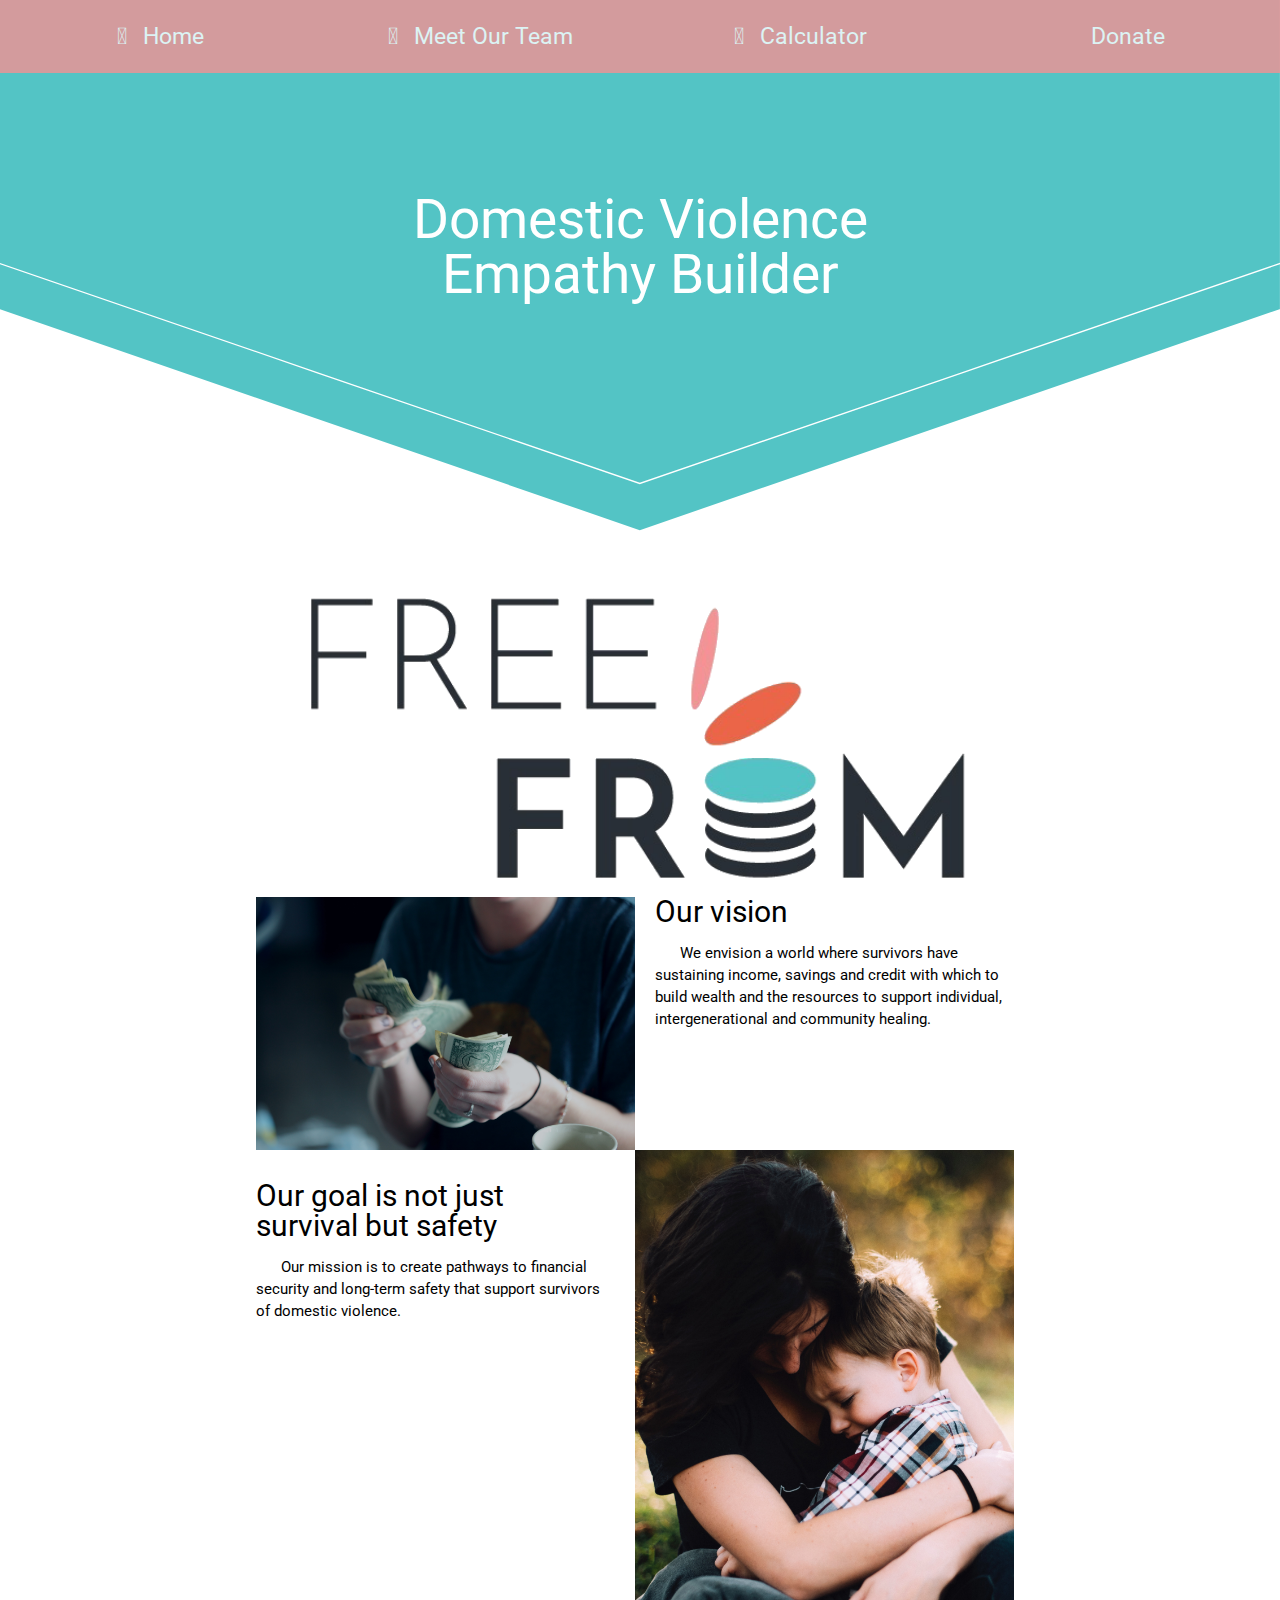
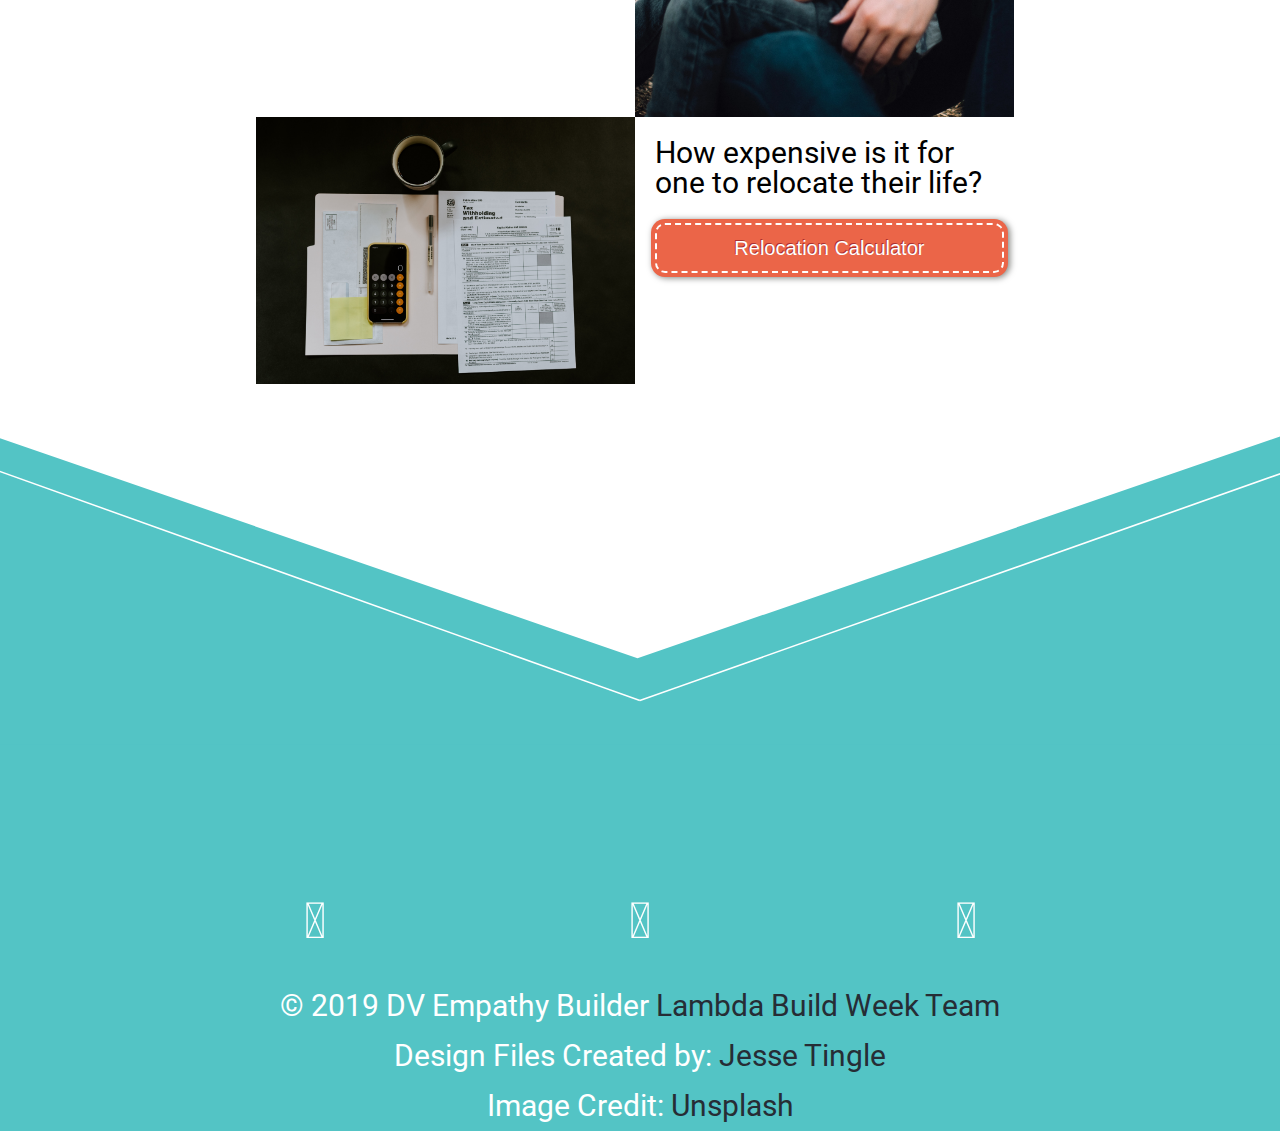
==== index.html @ c557cafd "add hide team icon in nav javaScript" ====
<!doctype html>

<html lang="en">

<head>
    <meta charset="utf-8">
    <meta name="viewport" content="width=device-width, initial-scale=1.0">
    <title>DV Empathy Builder - Home</title>

    <!-- font-awesome -->
    <link href="https://stackpath.bootstrapcdn.com/font-awesome/4.7.0/css/font-awesome.min.css" rel="stylesheet"
      integrity="sha384-wvfXpqpZZVQGK6TAh5PVlGOfQNHSoD2xbE+QkPxCAFlNEevoEH3Sl0sibVcOQVnN" crossorigin="anonymous">
      <link rel="stylesheet" href="https://cdnjs.cloudflare.com/ajax/libs/font-awesome/5.9.0/css/all.min.css"
        integrity="sha256-UzFD2WYH2U1dQpKDjjZK72VtPeWP50NoJjd26rnAdUI=" crossorigin="anonymous" />
    <!-- google font -->
    <link href="https://fonts.googleapis.com/css?family=Roboto&display=swap" rel="stylesheet">
    
    <link rel="stylesheet" href="css/index.css">


   
</head>

<body>

  <main>
    <header class="home">
      <nav class="main-nav">
        <div class="text">
          <a href="index.html"><i class="fas fa-home"></i>Home</a>
          <a class="team" href="about.html"><i class="fas fa-users"></i>Meet Our Team</a>
          <a href="#"><i class="fas fa-calculator"></i>Calculator</a>
          <a href="#"><i class="fas fa-donate"></i>Donate</a>
        </div>
      </nav> <!-- End of main nav -->
      
      <!-- Mobile navbar -->
      <div class="nav-container">
          <div class="nav-content">
            <nav role="navigation">
              <div id="menuToggle">
                <input type="checkbox" />
                <span></span>
                <span></span>
                <span></span>
                <ul id="menu">
                  <li>
                    <a class="active" href="index.html">
                      <i class="fas fa-home"></i> Home
                    </a>
                  </li>
                  <li class="team">
                    <a class="active" href="about.html">
                      <i class="fas fa-users"></i> About Us
                    </a>
                  </li>
                  <li>
                    <a class="active" href="https://adoring-bell-ab319d.netlify.com/calculator/demographics">
                      <i class="fas fa-calculator"></i> Calculator
                    </a>
                  </li>
                  <li>
                    <a href="https://freefrom.networkforgood.com/projects/64964-freefrom">
                      <i class="fas fa-donate"></i>Donate
                    </a>
                  </li>
                </ul>
              </div>
            </nav>
          </div>
      
      </div> <!-- End of mobile navbar -->
      
      <h1>Domestic Violence <br>Empathy Builder</h1>
      <img src="./img/background-triangle-top.svg" alt="background-image">
    </header>
    <section class="content">
      <section class="logo">
        <img class="logo-img" src="./img/freefrom-logo.png" alt="freefrom.com logo">
      </section>
      
      <section class="description1">
        <img src="./img/budget.jpg" alt="mom holding money">
        <div class="text">
          <h2>Our vision</h2>
          <p>We envision a world where survivors have sustaining income, savings and credit with which to build wealth and the
          resources to support individual, intergenerational and community healing.</p>
        </div>
      </section>
      
      <section class="description2">
        <div class="text">
          <h2>Our goal is not just survival but safety</h2>
          <p>Our mission is to create pathways to financial security and long-term safety that support survivors of domestic
          violence.</p>
        </div>
        <img src="./img/single-mom.jpg" alt="single mom">
      </section>
      
      <section class="description3">
        <img src="./img/calculator.jpg" alt="calculator">
        <div class="text">
          <h2>How expensive is it for one to relocate their life?</h2>
          <!-- <p>We live in a society that encourages survivors to leave, although if they do, they’re on their own to figure the rest
          out.</p> -->
          <button>Relocation Calculator</button>
        </div>
      </section>
    </section>
    
    <!-- <section class="bottom">
          <img src="./img/background-bottom-small.svg" alt="background-image">
    </section> -->
    
    <section class="footer">

      <div class="copywrite">

        <div class="social-icons">
          <a class="twitter" href="https://twitter.com/freefromorg" target="_blank"><i class="fab fa-twitter"></i></a>
          <a class="facebook" href="https://www.facebook.com/freefrom.org/" target="_blank"><i class="fab fa-facebook"></i></a>
          <a class="github" href="https://github.com/build-week-dv-empathy-builder" target="_blank"><i
              class="fab fa-github"></i></a>
        </div>
        <p>&copy; 2019 DV Empathy Builder <a href="https://github.com/orgs/build-week-dv-empathy-builder/people" target="_blank">Lambda Build Week Team</a></p>
        <p>Design Files Created by: <a href="https://www.jessetingle.com" target="_blank">Jesse Tingle</a></p>
        <p>Image Credit: <a href="#" target="_blank"> Unsplash</a></p>
      </div>
    </section>

   
  </main>
<script src="./index.js"></script>
</body>

</html>
---- css/index.css ----
@keyframes BUTTON-ANIMATION {
  0% {
    background: rgba(244, 146, 147, 0.5);
  }
  50% {
    background: rgba(235, 101, 72, 0.6);
  }
  100% {
    background: rgba(83, 195, 197, 0.7);
    color: #fff;
    display: block;
  }
}
@keyframes NAME-ANIMATION {
  0% {
    margin-top: 0;
  }
  100% {
    margin-top: 25%;
  }
}
/* http://meyerweb.com/eric/tools/css/reset/ 
   v2.0 | 20110126
   License: none (public domain)
*/
html,
body,
div,
span,
applet,
object,
iframe,
h1,
h2,
h3,
h4,
h5,
h6,
p,
blockquote,
pre,
a,
abbr,
acronym,
address,
big,
cite,
code,
del,
dfn,
em,
img,
ins,
kbd,
q,
s,
samp,
small,
strike,
strong,
sub,
sup,
tt,
var,
b,
u,
i,
center,
dl,
dt,
dd,
ol,
ul,
li,
fieldset,
form,
label,
legend,
table,
caption,
tbody,
tfoot,
thead,
tr,
th,
td,
article,
aside,
canvas,
details,
embed,
figure,
figcaption,
footer,
header,
hgroup,
menu,
nav,
output,
ruby,
section,
summary,
time,
mark,
audio,
video {
  margin: 0;
  padding: 0;
  border: 0;
  font-size: 100%;
  font: inherit;
  vertical-align: baseline;
}
/* HTML5 display-role reset for older browsers */
article,
aside,
details,
figcaption,
figure,
footer,
header,
hgroup,
menu,
nav,
section {
  display: block;
}
body {
  line-height: 1;
}
ol,
ul {
  list-style: none;
}
blockquote,
q {
  quotes: none;
}
blockquote:before,
blockquote:after,
q:before,
q:after {
  content: '';
  content: none;
}
table {
  border-collapse: collapse;
  border-spacing: 0;
}
html {
  font-family: 'Roboto', sans-serif;
  font-size: 62.5%;
}
html main {
  width: 100%;
  margin: 0 auto;
}
.main-nav {
  font-size: 2.3rem;
  position: fixed;
  display: flex;
  overflow: hidden;
  width: 100%;
  background-color: #F49293;
  padding-top: 25px;
  padding-bottom: 25px;
  z-index: 1;
  opacity: 0.8;
  justify-content: center;
}
@media (max-width: 800px) {
  .main-nav {
    font-size: 1.8rem;
    padding-top: 20px;
    padding-bottom: 20px;
  }
}
@media (max-width: 500px) {
  .main-nav {
    display: none;
  }
}
.main-nav .text {
  display: flex;
  justify-content: space-evenly;
  width: 100%;
}
@media (max-width: 800px) {
  .main-nav .text {
    width: 80%;
  }
}
.main-nav a {
  text-decoration: none;
  color: white;
  text-align: center;
  width: 35%;
}
.main-nav a i.fas {
  padding-right: 5%;
}
.nav-container {
  position: absolute;
  display: none;
  flex-direction: row;
  width: 100%;
  height: 100%;
  justify-content: flex-end;
  align-items: center;
}
@media (max-width: 500px) {
  .nav-container {
    display: flex;
  }
}
.nav-container .nav-content {
  width: 100%;
  height: 100%;
}
.nav-container nav {
  display: flex;
  width: 100%;
  justify-content: flex-end;
  height: 50px;
}
.nav-container #menuToggle {
  display: flex;
  flex-direction: column;
  position: relative;
  top: 25px;
  right: 25px;
  z-index: 1;
  user-select: none;
}
.nav-container #menuToggle input {
  display: flex;
  width: 40px;
  height: 32px;
  position: absolute;
  opacity: 0;
  z-index: 2;
}
.nav-container #menuToggle span {
  display: flex;
  width: 29px;
  height: 2px;
  margin-bottom: 5px;
  position: relative;
  background: #fff;
  z-index: 1;
  transform-origin: 5px 0px;
  transition: transform 0.5s cubic-bezier(0.77, 0.2, 0.05, 1), background 0.5s cubic-bezier(0.77, 0.2, 0.05, 1), opacity 0.55s ease;
}
.nav-container #menuToggle span:first-child {
  transform-origin: 0% 0%;
}
.nav-container #menuToggle span:nth-last-child(2) {
  transform-origin: 0% 100%;
}
.nav-container #menuToggle input:checked ~ span {
  opacity: 1;
  transform: rotate(45deg) translate(-3px, -1px);
  background: rgba(235, 101, 72, 0.6);
}
.nav-container #menuToggle input:checked ~ span:nth-last-child(3) {
  opacity: 0;
  transform: rotate(0deg) scale(0.2, 0.2);
}
.nav-container #menuToggle input:checked ~ span:nth-last-child(2) {
  transform: rotate(-45deg) translate(0, -1px);
}
.nav-container #menu {
  position: absolute;
  width: 200px;
  box-shadow: 0 0 16px rgba(244, 146, 147, 0.5);
  margin: -16px 0 0 -205px;
  padding: 20px;
  padding-top: 100px;
  background-color: white;
  transform-origin: 0% 0%;
  transform: translate(0, -110%);
  transition: transform 0.5s cubic-bezier(0.77, 0.2, 0.05, 1);
}
.nav-container #menu li {
  text-align: center;
  padding: 20px 0;
  border-bottom: 1px solid #f49293;
  transition-delay: 2s;
}
.nav-container #menu li a {
  text-decoration: none;
  color: #666;
}
.nav-container #menuToggle input:checked ~ ul {
  transform: none;
}
.footer {
  position: absolute;
  background-image: url("../img/background-bottom-small.svg");
  background-position: center;
  /* Center the image */
  background-repeat: no-repeat;
  /* Do not repeat the image */
  background-size: cover;
  /* Resize the background image to cover the entire container */
  width: 100%;
}
.footer .copywrite {
  margin-top: calc(33vw + 10vh);
  font-size: 3rem;
  text-align: center;
  line-height: 5rem;
  width: 100%;
}
@media (max-width: 800px) {
  .footer .copywrite {
    font-size: 2.5rem;
    line-height: 4rem;
  }
}
@media (max-width: 500px) {
  .footer .copywrite {
    font-size: 1.4rem;
    line-height: 2.3rem;
  }
}
.footer .copywrite .social-icons {
  font-size: 5rem;
  text-align: center;
  display: flex;
  justify-content: space-evenly;
  padding-bottom: 35px;
}
@media (max-width: 800px) {
  .footer .copywrite .social-icons {
    font-size: 4rem;
    padding-bottom: 3px;
  }
}
@media (max-width: 500px) {
  .footer .copywrite .social-icons {
    font-size: 2.3rem;
    padding-bottom: 3px;
  }
}
.footer .copywrite .social-icons a {
  text-align: center;
  cursor: help;
}
.footer .copywrite .social-icons .twitter {
  color: white;
}
.footer .copywrite .social-icons .facebook {
  color: white;
}
.footer .copywrite .social-icons .github {
  color: white;
}
.footer .copywrite p {
  color: white;
}
.footer .copywrite a {
  color: #262D35;
  text-decoration: none;
}
.home {
  width: 100%;
}
.home h1 {
  text-align: center;
  font-size: 5.5rem;
  color: #fff;
  position: absolute;
  width: 100%;
  top: 15vw;
}
@media (max-width: 800px) {
  .home h1 {
    font-size: 4rem;
  }
}
@media (max-width: 500px) {
  .home h1 {
    top: 7vh;
    font-size: 2.5rem;
  }
}
.home img {
  width: 100%;
}
.content {
  display: inline-table;
  flex-direction: column;
  padding-left: 20%;
  padding-top: 3%;
}
@media (max-width: 800px) {
  .content {
    padding-left: 10%;
    padding-right: 10%;
  }
}
@media (max-width: 500px) {
  .content {
    padding-left: 0%;
    padding-right: 0%;
  }
}
.content .logo {
  padding-left: 5%;
  width: 65%;
}
@media (max-width: 800px) {
  .content .logo {
    text-align: center;
    padding-left: 16%;
    padding-bottom: 20px;
  }
}
.content .logo .logo-img {
  width: 100%;
  padding-bottom: 10px;
  padding-top: 10px;
}
@media (max-width: 500px) {
  .content .logo .logo-img {
    padding-left: 0%;
    width: 70%;
    padding-bottom: 30px;
  }
}
.content img {
  width: 37%;
  height: 100%;
}
@media (max-width: 800px) {
  .content img {
    width: 50%;
  }
}
@media (max-width: 500px) {
  .content img {
    width: 75%;
  }
}
.content .description1 {
  display: flex;
}
@media (max-width: 500px) {
  .content .description1 {
    flex-direction: column;
    align-items: center;
  }
}
.content .description1 .text {
  width: 34%;
  padding-left: 2%;
}
@media (max-width: 800px) {
  .content .description1 .text {
    width: 50%;
  }
}
@media (max-width: 500px) {
  .content .description1 .text {
    width: 72%;
    padding-top: 15px;
    padding-bottom: 15px;
  }
}
.content .description1 .text h2 {
  font-size: 3rem;
  padding-bottom: 15px;
}
@media (max-width: 800px) {
  .content .description1 .text h2 {
    font-size: 2.1rem;
  }
}
.content .description1 .text p {
  font-size: 1.5rem;
  line-height: 2.2rem;
  text-indent: 25px;
}
@media (max-width: 800px) {
  .content .description1 .text p {
    font-size: 1.3rem;
    line-height: 2rem;
  }
}
.content .description2 {
  display: flex;
}
@media (max-width: 500px) {
  .content .description2 {
    flex-direction: column-reverse;
    align-items: center;
  }
}
.content .description2 .text {
  width: 34%;
  padding-right: 3%;
  padding-top: 3%;
}
@media (max-width: 800px) {
  .content .description2 .text {
    width: 50%;
  }
}
@media (max-width: 500px) {
  .content .description2 .text {
    width: 72%;
    padding-top: 15px;
    padding-bottom: 15px;
  }
}
.content .description2 .text h2 {
  font-size: 3em;
  padding-bottom: 15px;
}
@media (max-width: 800px) {
  .content .description2 .text h2 {
    font-size: 2.1rem;
  }
}
.content .description2 .text p {
  font-size: 1.5em;
  line-height: 2.2rem;
  text-indent: 25px;
}
@media (max-width: 800px) {
  .content .description2 .text p {
    font-size: 1.3rem;
    line-height: 2rem;
  }
}
.content .description2 .text .p-space {
  padding-top: 2%;
}
.content .description3 {
  display: flex;
}
@media (max-width: 500px) {
  .content .description3 {
    flex-direction: column;
    align-items: center;
  }
}
.content .description3 .text {
  width: 34%;
  padding-left: 2%;
  padding-top: 2%;
}
@media (max-width: 800px) {
  .content .description3 .text {
    width: 50%;
  }
}
@media (max-width: 500px) {
  .content .description3 .text {
    width: 72%;
    padding-top: 15px;
    padding-bottom: 15px;
  }
}
.content .description3 .text h2 {
  font-size: 3em;
  padding-bottom: 25px;
}
@media (max-width: 800px) {
  .content .description3 .text h2 {
    font-size: 2.1rem;
  }
}
.content .description3 .text p {
  font-size: 1.5em;
  line-height: 2.2rem;
  text-indent: 25px;
}
@media (max-width: 800px) {
  .content .description3 .text p {
    font-size: 1.3rem;
    line-height: 2rem;
  }
}
.content .description3 .text button {
  padding-top: 2%;
  padding: 10px;
  margin: 0 auto;
  width: 100%;
  background: #eb6548;
  color: #fff;
  font-size: 2rem;
  font-weight: bold;
  line-height: 1.3em;
  border: 2px dashed #fff;
  border-radius: 10px;
  box-shadow: 0 0 0 4px #eb6548, 2px 1px 6px 4px rgba(10, 10, 0, 0.5);
  text-shadow: -1px -1px #aa3030;
  font-weight: normal;
  cursor: pointer;
  transition: all 0.5s ease-in;
}
.content .description3 .text button:hover {
  background: #f49293;
  box-shadow: 0 0 0 4px #f49293, 2px 1px 6px 4px rgba(10, 10, 0, 0.5);
  text-shadow: -1px -1px #851d4d;
  transform: scale(1.075);
}
.bottom {
  width: 100%;
  position: absolute;
}
.bottom img {
  width: 100%;
}
.about {
  width: 100%;
}
.about h1 {
  text-align: center;
  font-size: 5.5rem;
  color: #fff;
  position: absolute;
  width: 100%;
  top: 15vw;
}
@media (max-width: 500px) {
  .about h1 {
    top: 7vh;
    font-size: 2rem;
  }
}
.about img {
  width: 100%;
}
.profiles {
  padding: 1rem;
}
.profiles .row {
  display: flex;
  justify-content: space-evenly;
  align-items: center;
}
@media (max-width: 500px) {
  .profiles .row {
    flex-direction: column;
  }
}
.profiles .row .image-container {
  position: relative;
  display: inline-block;
  width: calc(23vw);
  height: calc(23vw);
  margin: 30px;
  background: #fff;
  border-radius: 5px;
  box-shadow: 5px 5px 25px rgba(46, 61, 73, 0.5);
  transition: all 0.3s ease;
  overflow: hidden;
  border-radius: 50%;
  transition: all 1s ease-in;
}
@media (max-width: 500px) {
  .profiles .row .image-container {
    width: calc(50vw);
    height: calc(50vw);
  }
}
.profiles .row .image-container:hover {
  box-shadow: 5px 5px 25px #53c3c5;
}
.profiles .row .image-container .over-flower {
  position: absolute;
  top: 0;
  bottom: 0;
  right: 0;
  left: 0;
  width: 100%;
  height: 100%;
  background-size: cover;
  overflow: hidden;
}
.profiles .row .image-container .over-flower #robert {
  background: url(../img/Robert-circle.png) no-repeat center;
  background-size: cover;
}
.profiles .row .image-container .over-flower #jesse {
  background: url(../img/Jesse-circle.png) no-repeat center;
  background-size: cover;
}
.profiles .row .image-container .over-flower #derrick {
  background: url(../img/Derrick-circle.png) no-repeat center;
  background-size: cover;
}
.profiles .row .image-container .over-flower #travis {
  background: url(../img/Travis-circle.png) no-repeat center;
  background-size: cover;
}
.profiles .row .image-container .over-flower #danielle {
  background: url(../img/danielle-circle.png) no-repeat center;
  background-size: cover;
}
.profiles .row .image-container .over-flower .bot {
  position: absolute;
  max-width: 100%;
  top: 0;
  bottom: 0;
  right: 0;
  left: 0;
  width: 100%;
  height: 100%;
  background-size: cover;
}
.profiles .row .image-container .over-flower .overlay {
  font-size: 2rem;
  z-index: 100;
}
@media (max-width: 500px) {
  .profiles .row .image-container .over-flower .overlay {
    font-size: calc(30px + (26 - 14) * ((100vw - 300px) / (1600 - 300)));
  }
}
.profiles .row .image-container .over-flower .overlay .name,
.profiles .row .image-container .over-flower .overlay .fab,
.profiles .row .image-container .over-flower .overlay p {
  text-decoration: none;
  display: none;
  text-align: center;
  margin-top: 0;
  margin: 0 auto;
  color: #fff;
}
.profiles .row .image-container .over-flower .overlay p {
  padding: 1.5vw 0;
  font-size: calc(12px + (26 - 14) * ((100vw - 300px) / (1600 - 300)));
}
@media (max-width: 500px) {
  .profiles .row .image-container .over-flower .overlay p {
    padding: 1rem 0;
    font-size: calc(20px + (26 - 14) * ((100vw - 300px) / (1600 - 300)));
  }
}
.profiles .row .image-container .over-flower .overlay:hover {
  background-color: rgba(83, 195, 197, 0.75);
  animation: BUTTON-ANIMATION 4s ease-in;
  display: block;
}
.profiles .row .image-container .over-flower .overlay:hover .name {
  display: block;
  animation: NAME-ANIMATION 1s ease-in;
  margin-top: 25%;
}
.profiles .row .image-container .over-flower .overlay:hover p {
  display: block;
}
.profiles .row .image-container .over-flower .overlay:hover .fab {
  display: block;
}
.profiles .row .image-container .over-flower .fab {
  max-width: 25%;
  transition: all 1s ease-in;
}
.profiles .row .image-container .over-flower .fab:hover {
  color: #f49293;
  transform: scale(1.5) rotateY(180deg);
}
.bottom-image {
  width: 100%;
  position: absolute;
  z-index: -1;
}
.contact {
  margin: 5vw 0;
  width: 100%;
}
@media (max-width: 500px) {
}
.contact h1 {
  text-transform: uppercase;
  color: #fff;
  text-align: center;
  padding: 1rem;
  font-size: 2rem;
  margin-bottom: 1rem;
}
@media (max-width: 500px) {
  .contact h1 {
    font-size: 1.5rem;
  }
}
.contact form {
  display: flex;
  flex-direction: column;
  align-items: center;
  width: 75%;
  margin: 0 auto;
}
.contact form ::placeholder {
  color: #fff;
  letter-spacing: 0.25em;
}
.contact form .fieldset {
  width: 100%;
  display: flex;
  justify-content: space-between;
}
.contact form .fieldset input {
  width: calc(50% - 1.666rem);
  background: rgba(83, 195, 197, 0.75);
  border: 1.5px solid #fff;
  line-height: 1.5rem;
  padding: 0.5rem;
  border-radius: 4px;
}
.contact form .fieldset input:focus {
  color: #666;
  background: rgba(194, 247, 248, 0.75);
}
@media (max-width: 500px) {
  .contact form .fieldset input {
    padding: 0.333rem;
    line-height: 1rem;
    border: 1px solid #fff;
  }
}
.contact form textarea {
  border-radius: 4px;
  width: calc(100% - 1.125rem);
  background: #53c3c5;
  color: #fff;
  line-height: 1.5rem;
  border: 1.5px solid #fff;
  margin-top: 1rem;
  height: 33vw;
  padding: 0.5rem;
}
.contact form textarea:focus {
  color: #666;
  background: rgba(194, 247, 248, 0.75);
}
@media (max-width: 500px) {
  .contact form textarea {
    height: 20vh;
    padding: 0.333rem;
    line-height: 1rem;
    border: 1px solid #fff;
  }
}
.contact form button {
  margin-top: 1rem;
  width: 47%;
  background: rgba(83, 195, 197, 0.65);
  color: #fff;
  line-height: 1.5rem;
  border: 1.5px solid #fff;
  border-radius: 4px;
  padding: 0.5rem;
  letter-spacing: 0.25em;
  transition: all 0.35s ease-in-out;
}
@media (max-width: 500px) {
  .contact form button {
    padding: 0.333rem;
    line-height: 1rem;
    border: 1px solid #fff;
  }
}
.contact form button:hover {
  background: #fff;
  color: #3c9697;
}
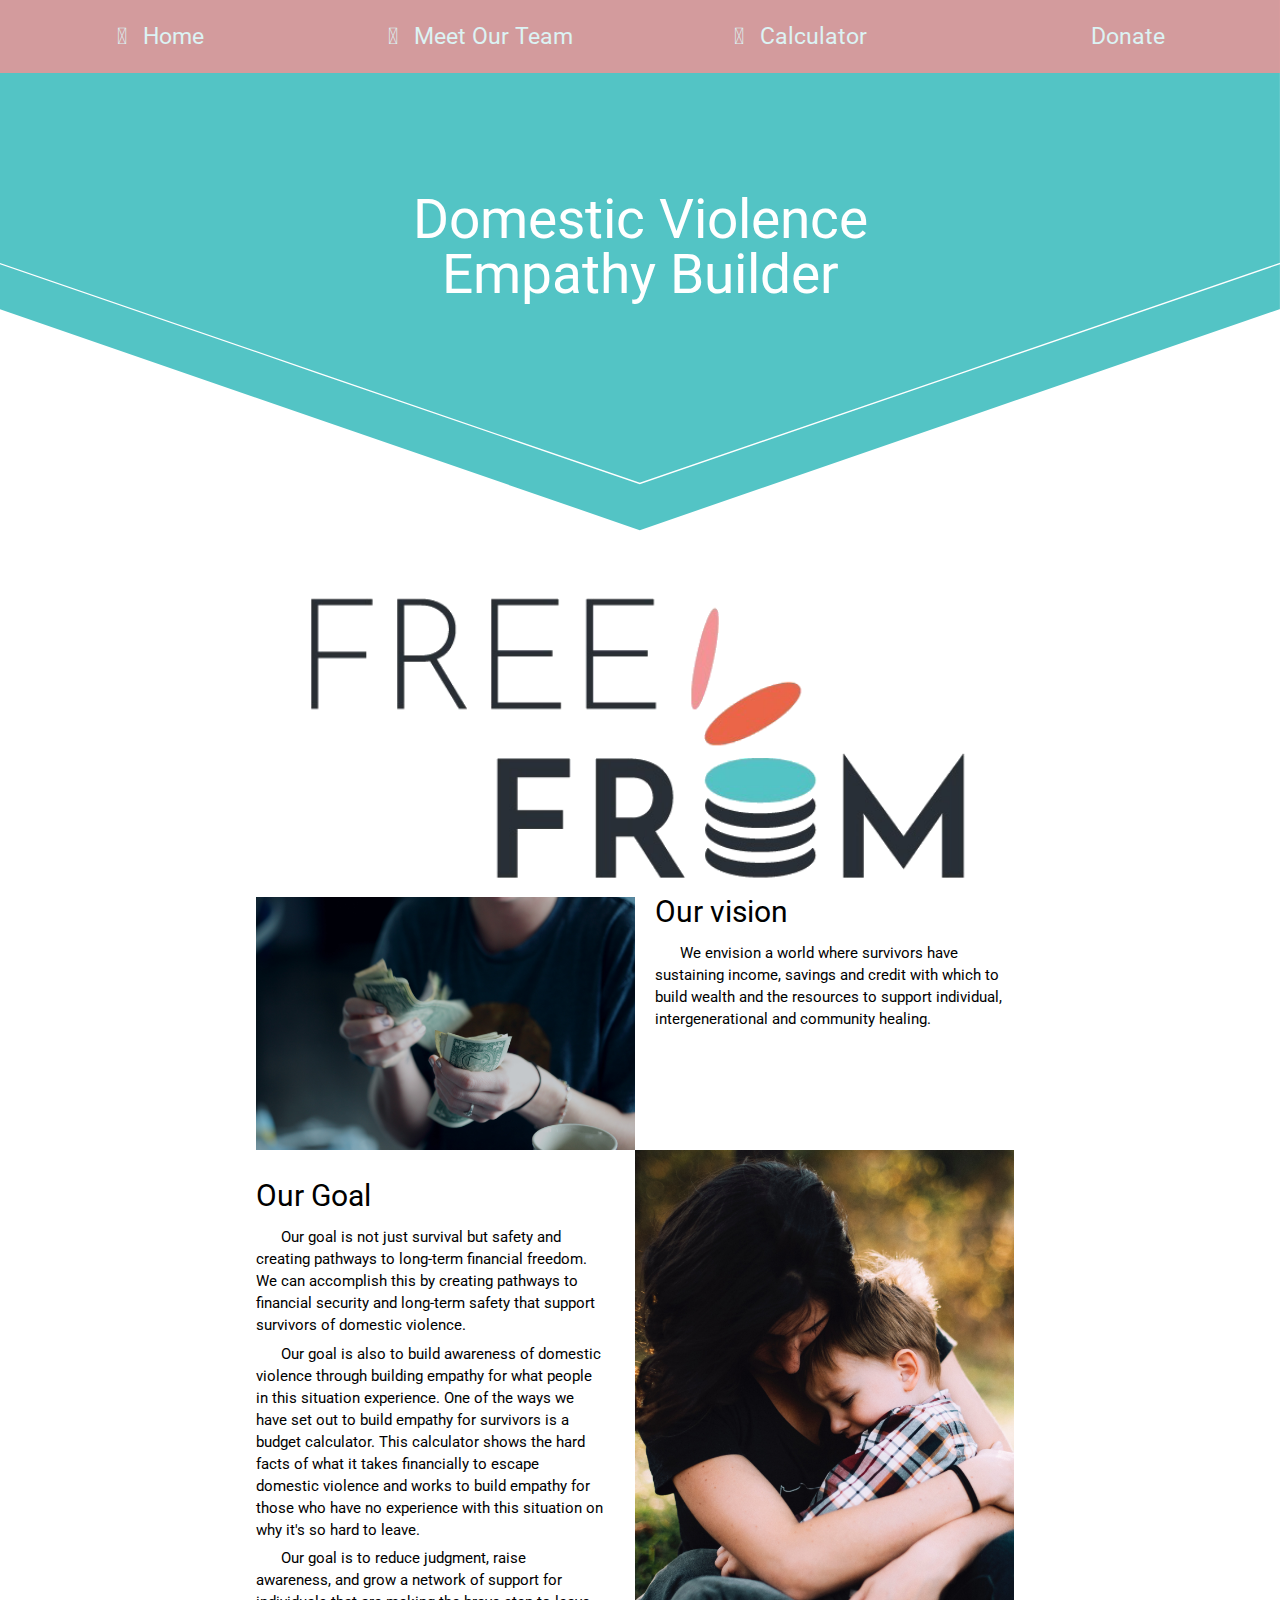
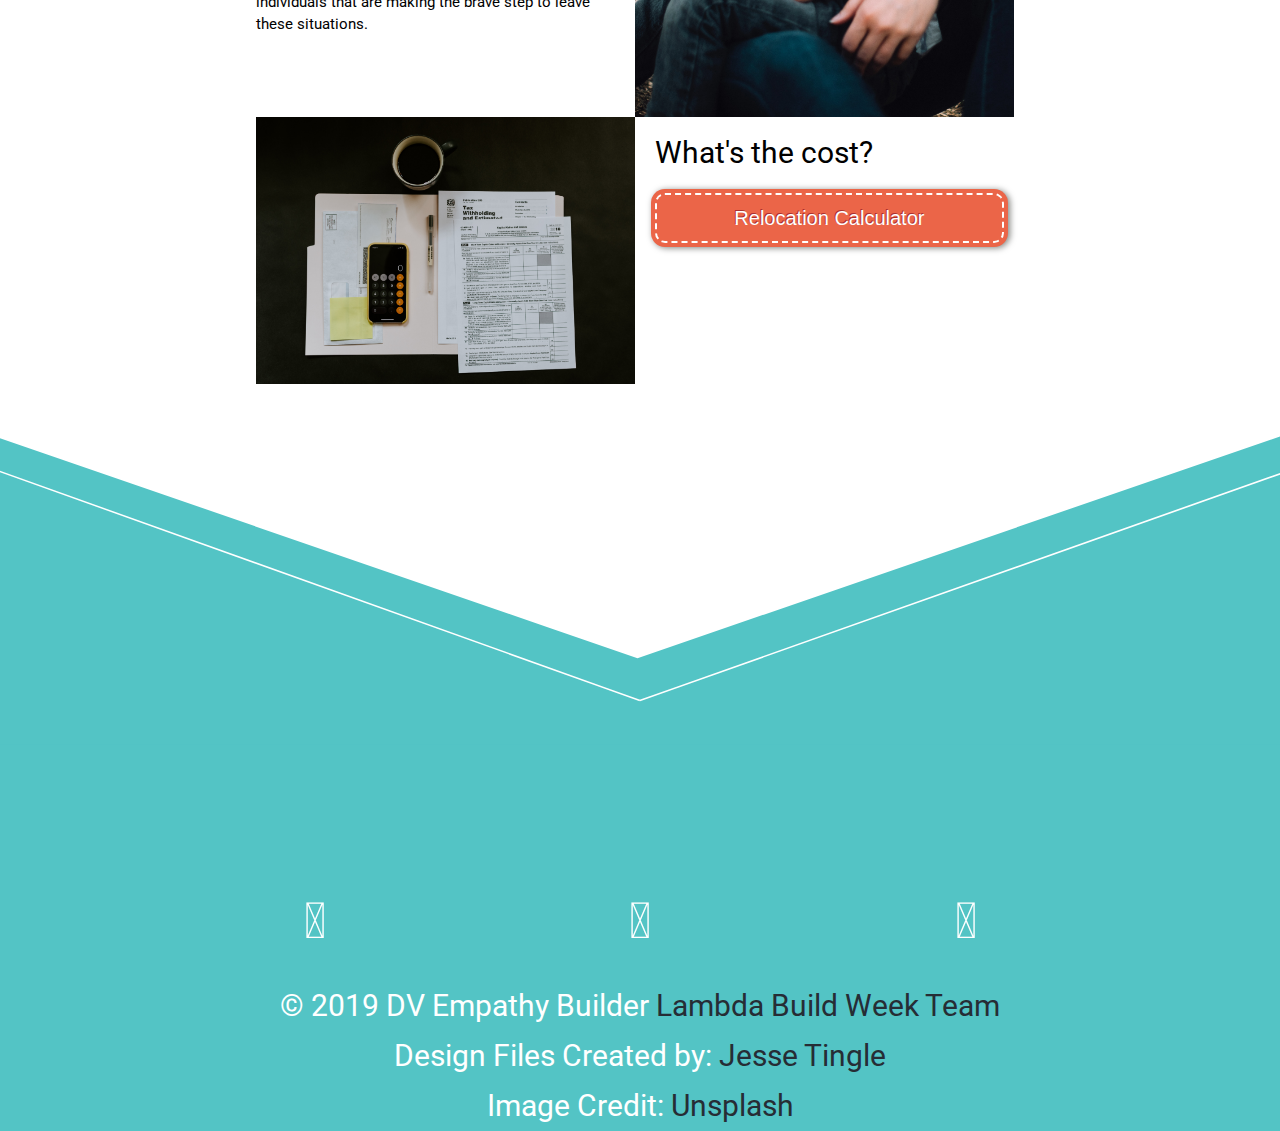
==== commit 4265457f: "Merge pull request #37 from build-week-dv-empathy-builder/about" ====
--- a/index.html
+++ b/index.html
@@ -29,8 +29,8 @@
         <div class="text">
           <a href="index.html"><i class="fas fa-home"></i>Home</a>
           <a class="team" href="about.html"><i class="fas fa-users"></i>Meet Our Team</a>
-          <a href="#"><i class="fas fa-calculator"></i>Calculator</a>
-          <a href="#"><i class="fas fa-donate"></i>Donate</a>
+          <a href="https://adoring-bell-ab319d.netlify.com/calculator/demographics" target="_blank"><i class="fas fa-calculator"></i>Calculator</a>
+          <a href="https://freefrom.networkforgood.com/projects/64964-freefrom" target="_blank"><i class="fas fa-donate"></i>Donate</a>
         </div>
       </nav> <!-- End of main nav -->
       
@@ -90,9 +90,11 @@
       
       <section class="description2">
         <div class="text">
-          <h2>Our goal is not just survival but safety</h2>
-          <p>Our mission is to create pathways to financial security and long-term safety that support survivors of domestic
-          violence.</p>
+          <h2>Our Goal</h2>
+          <p>Our goal is not just survival but safety and creating pathways to long-term financial freedom. We can accomplish this by creating pathways to financial security and long-term safety that support survivors of domestic violence.</p> 
+
+          <p class="p-space">Our goal is also to build awareness of domestic violence through building empathy for what people in this situation experience. One of the ways we have set out to build empathy for survivors is a budget calculator. This calculator shows the hard facts of what it takes financially to escape domestic violence and works to build empathy for those who have no experience with this situation on why it's so hard to leave.</p>
+          <p class="p-space">Our goal is to reduce judgment, raise awareness, and grow a network of support for individuals that are making the brave step to leave these situations.</p>
         </div>
         <img src="./img/single-mom.jpg" alt="single mom">
       </section>
@@ -100,10 +102,10 @@
       <section class="description3">
         <img src="./img/calculator.jpg" alt="calculator">
         <div class="text">
-          <h2>How expensive is it for one to relocate their life?</h2>
+          <h2>What's the cost?</h2>
           <!-- <p>We live in a society that encourages survivors to leave, although if they do, they’re on their own to figure the rest
           out.</p> -->
-          <button>Relocation Calculator</button>
+          <a href="https://adoring-bell-ab319d.netlify.com/calculator/demographics" target="_blank"><button>Relocation Calculator</button></a>
         </div>
       </section>
     </section>
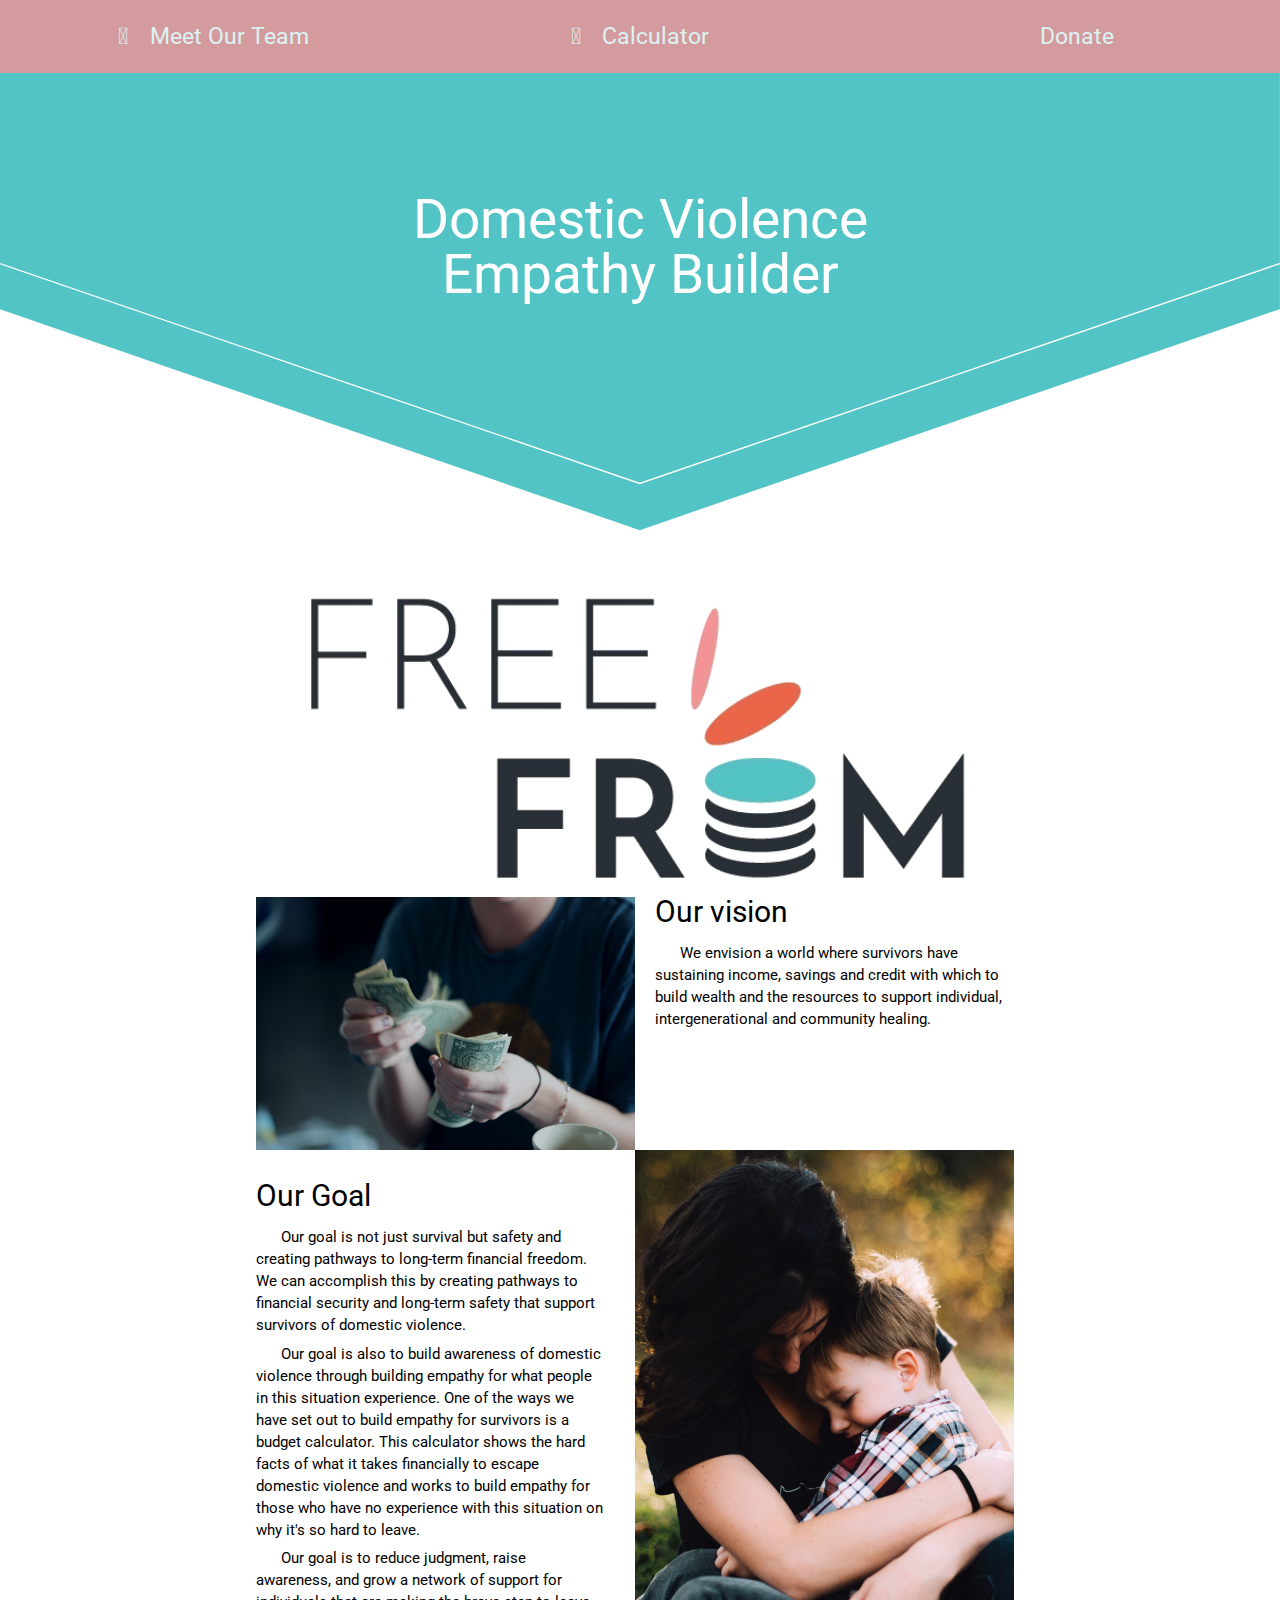
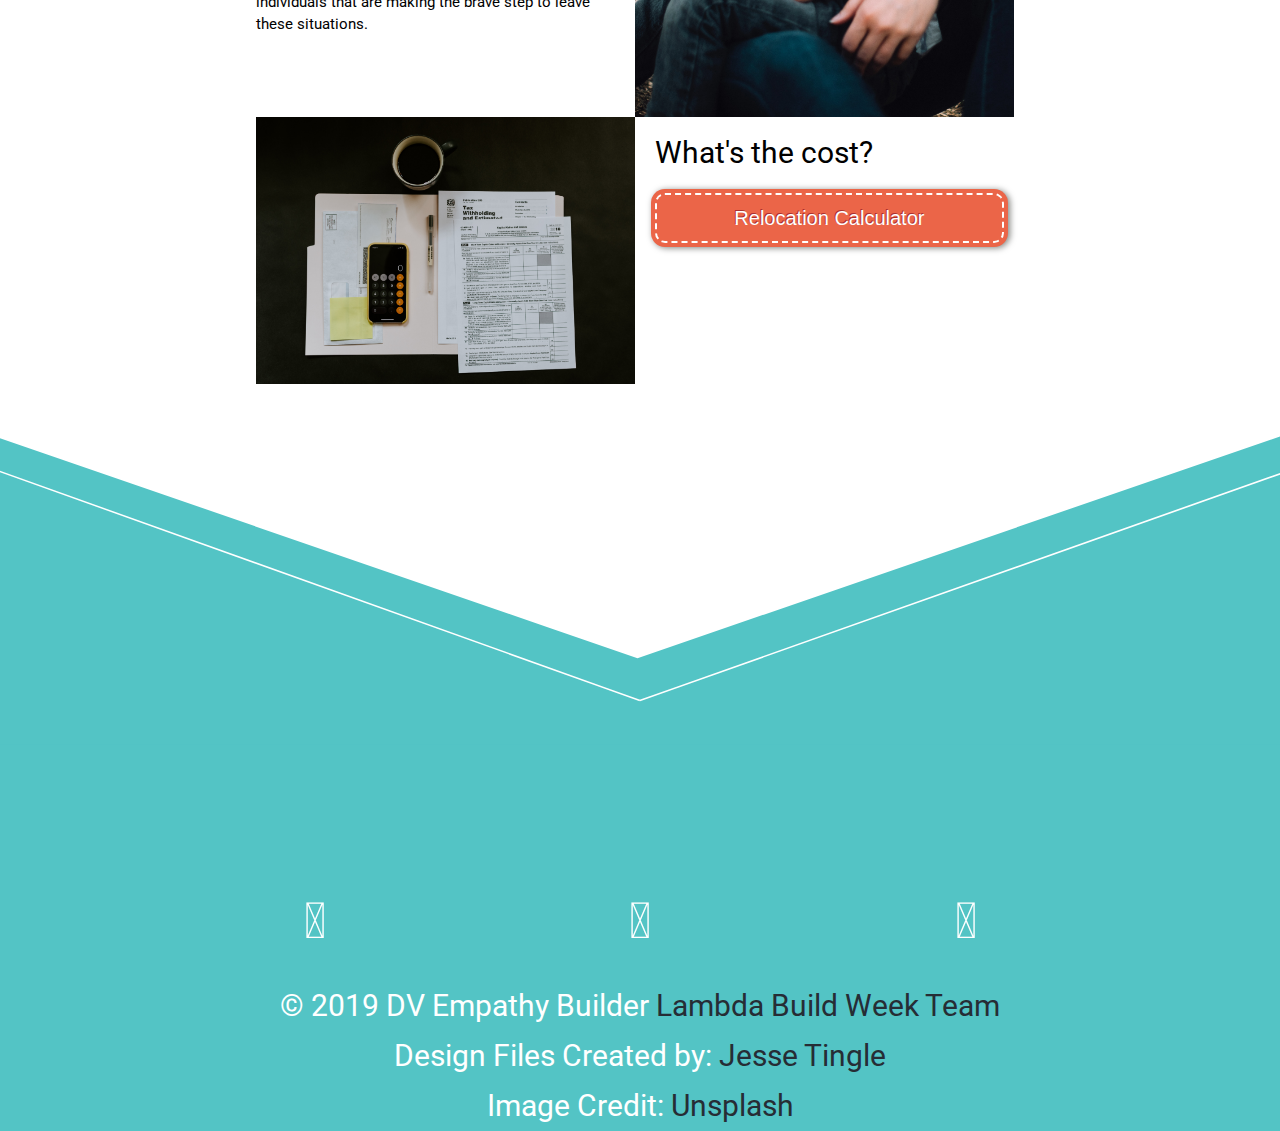
==== commit 5350b5d3: "add hide links on depending on location" ====
--- a/index.html
+++ b/index.html
@@ -27,7 +27,7 @@
     <header class="home">
       <nav class="main-nav">
         <div class="text">
-          <a href="index.html"><i class="fas fa-home"></i>Home</a>
+          <a class="home-item" href="index.html"><i class="fas fa-home"></i>Home</a>
           <a class="team" href="about.html"><i class="fas fa-users"></i>Meet Our Team</a>
           <a href="https://adoring-bell-ab319d.netlify.com/calculator/demographics" target="_blank"><i class="fas fa-calculator"></i>Calculator</a>
           <a href="https://freefrom.networkforgood.com/projects/64964-freefrom" target="_blank"><i class="fas fa-donate"></i>Donate</a>
@@ -44,7 +44,7 @@
                 <span></span>
                 <span></span>
                 <ul id="menu">
-                  <li>
+                  <li class="home-item">
                     <a class="active" href="index.html">
                       <i class="fas fa-home"></i> Home
                     </a>
@@ -55,12 +55,12 @@
                     </a>
                   </li>
                   <li>
-                    <a class="active" href="https://adoring-bell-ab319d.netlify.com/calculator/demographics">
+                    <a target="_blank" class="active" href="https://adoring-bell-ab319d.netlify.com/calculator/demographics">
                       <i class="fas fa-calculator"></i> Calculator
                     </a>
                   </li>
                   <li>
-                    <a href="https://freefrom.networkforgood.com/projects/64964-freefrom">
+                    <a target="_blank" href="https://freefrom.networkforgood.com/projects/64964-freefrom">
                       <i class="fas fa-donate"></i>Donate
                     </a>
                   </li>
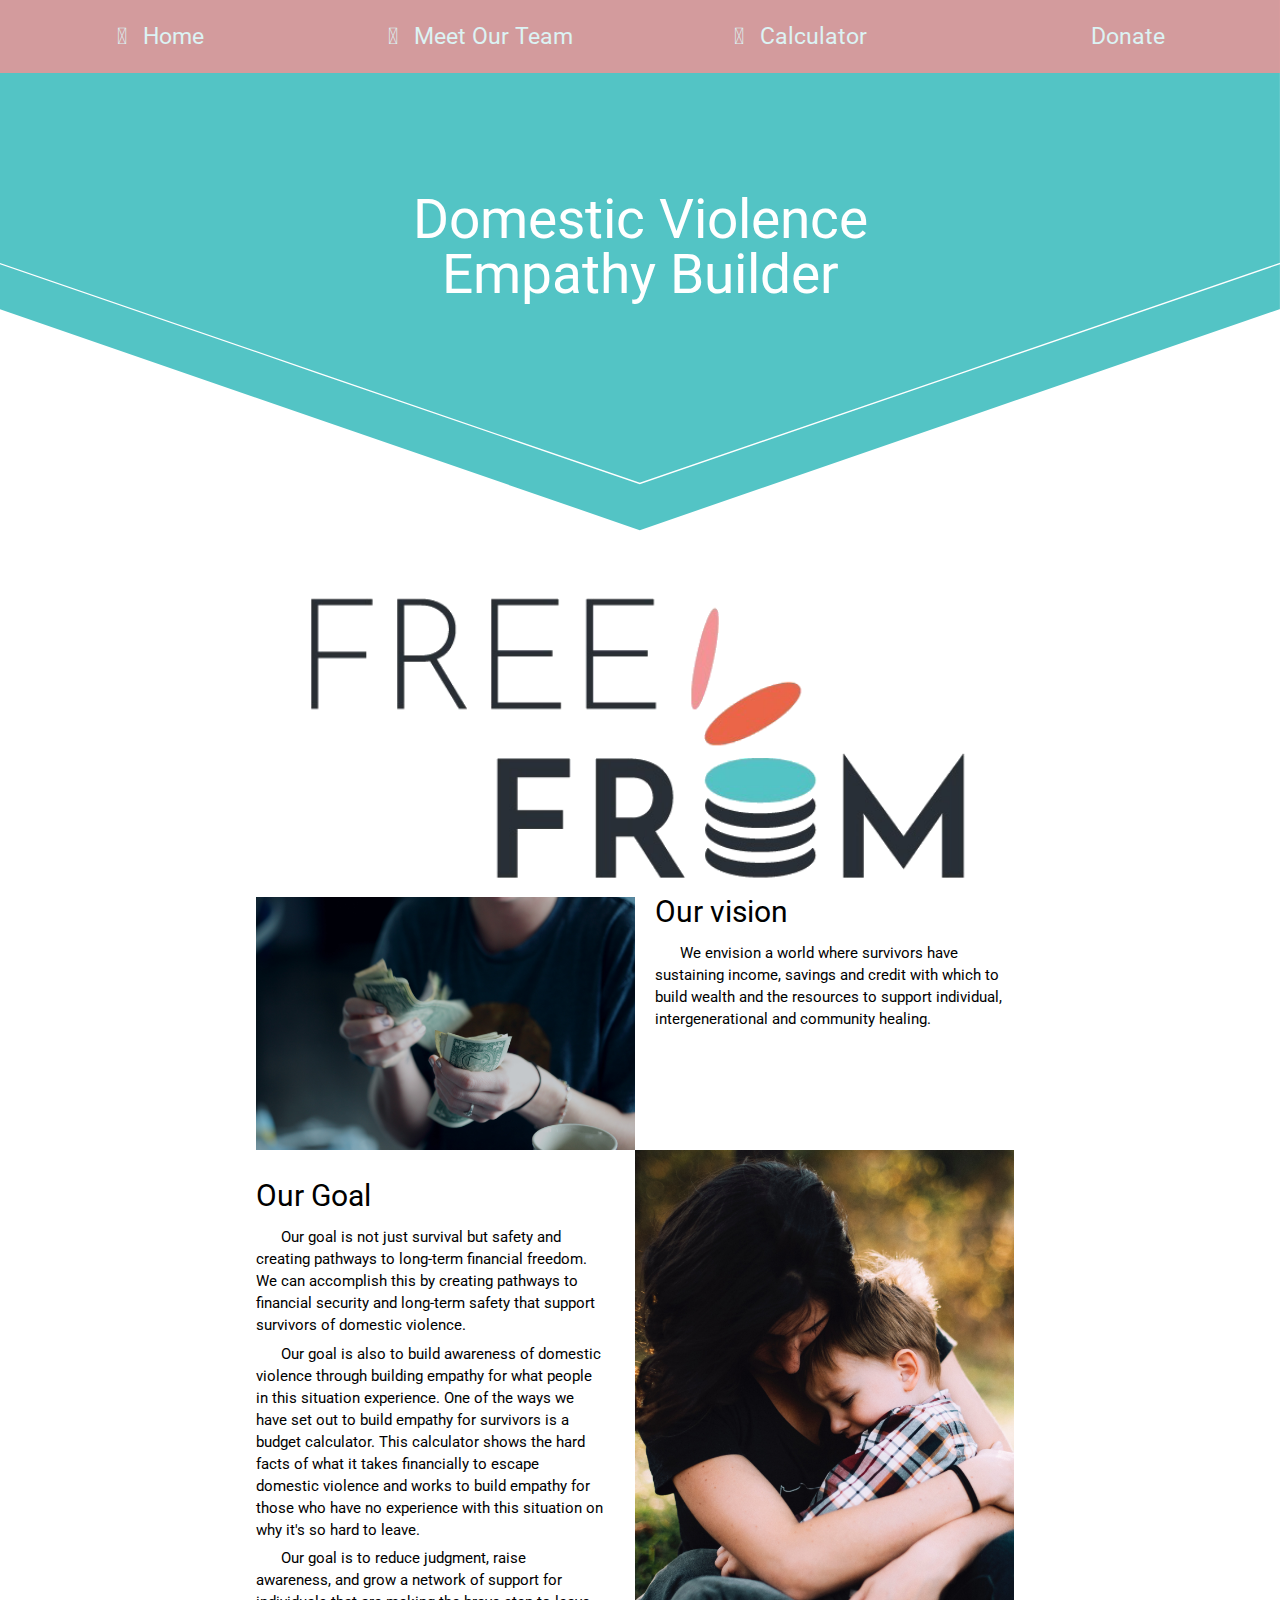
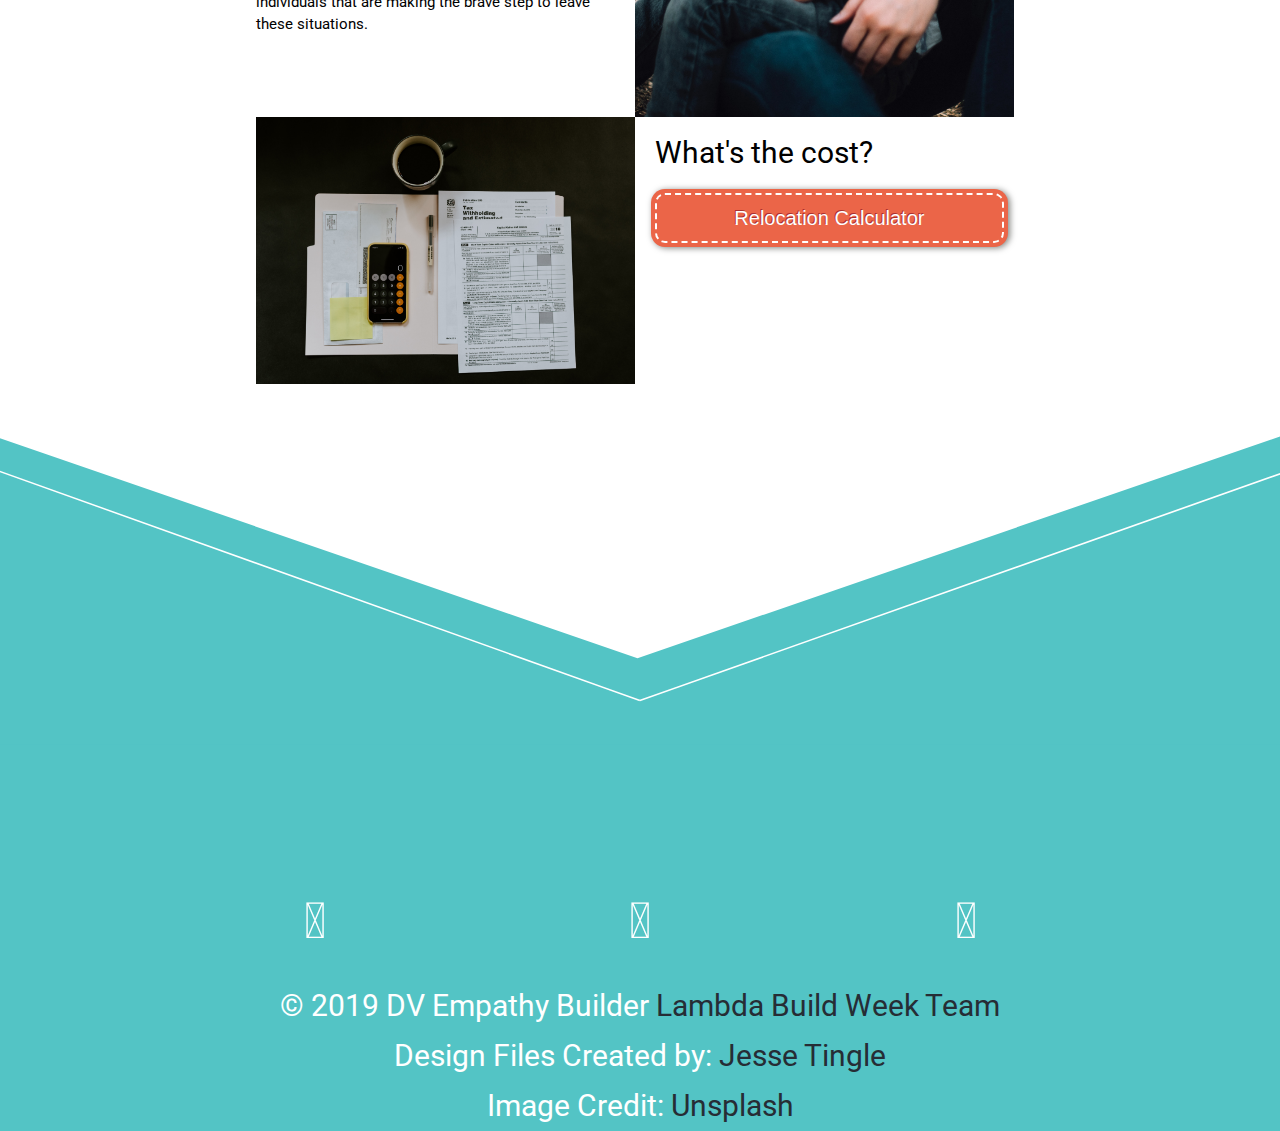
==== commit ea489e28: "Merge pull request #38 from build-week-dv-empathy-builder/home-page" ====
--- a/index.html
+++ b/index.html
@@ -27,7 +27,7 @@
     <header class="home">
       <nav class="main-nav">
         <div class="text">
-          <a class="home-item" href="index.html"><i class="fas fa-home"></i>Home</a>
+          <a href="index.html"><i class="fas fa-home"></i>Home</a>
           <a class="team" href="about.html"><i class="fas fa-users"></i>Meet Our Team</a>
           <a href="https://adoring-bell-ab319d.netlify.com/calculator/demographics" target="_blank"><i class="fas fa-calculator"></i>Calculator</a>
           <a href="https://freefrom.networkforgood.com/projects/64964-freefrom" target="_blank"><i class="fas fa-donate"></i>Donate</a>
@@ -44,7 +44,7 @@
                 <span></span>
                 <span></span>
                 <ul id="menu">
-                  <li class="home-item">
+                  <li>
                     <a class="active" href="index.html">
                       <i class="fas fa-home"></i> Home
                     </a>
@@ -55,12 +55,12 @@
                     </a>
                   </li>
                   <li>
-                    <a target="_blank" class="active" href="https://adoring-bell-ab319d.netlify.com/calculator/demographics">
+                    <a class="active" href="https://adoring-bell-ab319d.netlify.com/calculator/demographics">
                       <i class="fas fa-calculator"></i> Calculator
                     </a>
                   </li>
                   <li>
-                    <a target="_blank" href="https://freefrom.networkforgood.com/projects/64964-freefrom">
+                    <a href="https://freefrom.networkforgood.com/projects/64964-freefrom">
                       <i class="fas fa-donate"></i>Donate
                     </a>
                   </li>
@@ -121,8 +121,7 @@
         <div class="social-icons">
           <a class="twitter" href="https://twitter.com/freefromorg" target="_blank"><i class="fab fa-twitter"></i></a>
           <a class="facebook" href="https://www.facebook.com/freefrom.org/" target="_blank"><i class="fab fa-facebook"></i></a>
-          <a class="github" href="https://github.com/build-week-dv-empathy-builder" target="_blank"><i
-              class="fab fa-github"></i></a>
+          <a class="github" href="https://github.com/build-week-dv-empathy-builder" target="_blank"><i class="fab fa-github"></i></a>
         </div>
         <p>&copy; 2019 DV Empathy Builder <a href="https://github.com/orgs/build-week-dv-empathy-builder/people" target="_blank">Lambda Build Week Team</a></p>
         <p>Design Files Created by: <a href="https://www.jessetingle.com" target="_blank">Jesse Tingle</a></p>
--- a/css/index.css
+++ b/css/index.css
@@ -345,7 +345,10 @@
 }
 .footer .copywrite .social-icons a {
   text-align: center;
-  cursor: help;
+  cursor: pointer;
+}
+.footer .copywrite .social-icons a:hover {
+  color: #f49293;
 }
 .footer .copywrite .social-icons .twitter {
   color: white;
@@ -362,6 +365,9 @@
 .footer .copywrite a {
   color: #262D35;
   text-decoration: none;
+}
+.footer .copywrite a:hover {
+  color: #f49293;
 }
 .home {
   width: 100%;
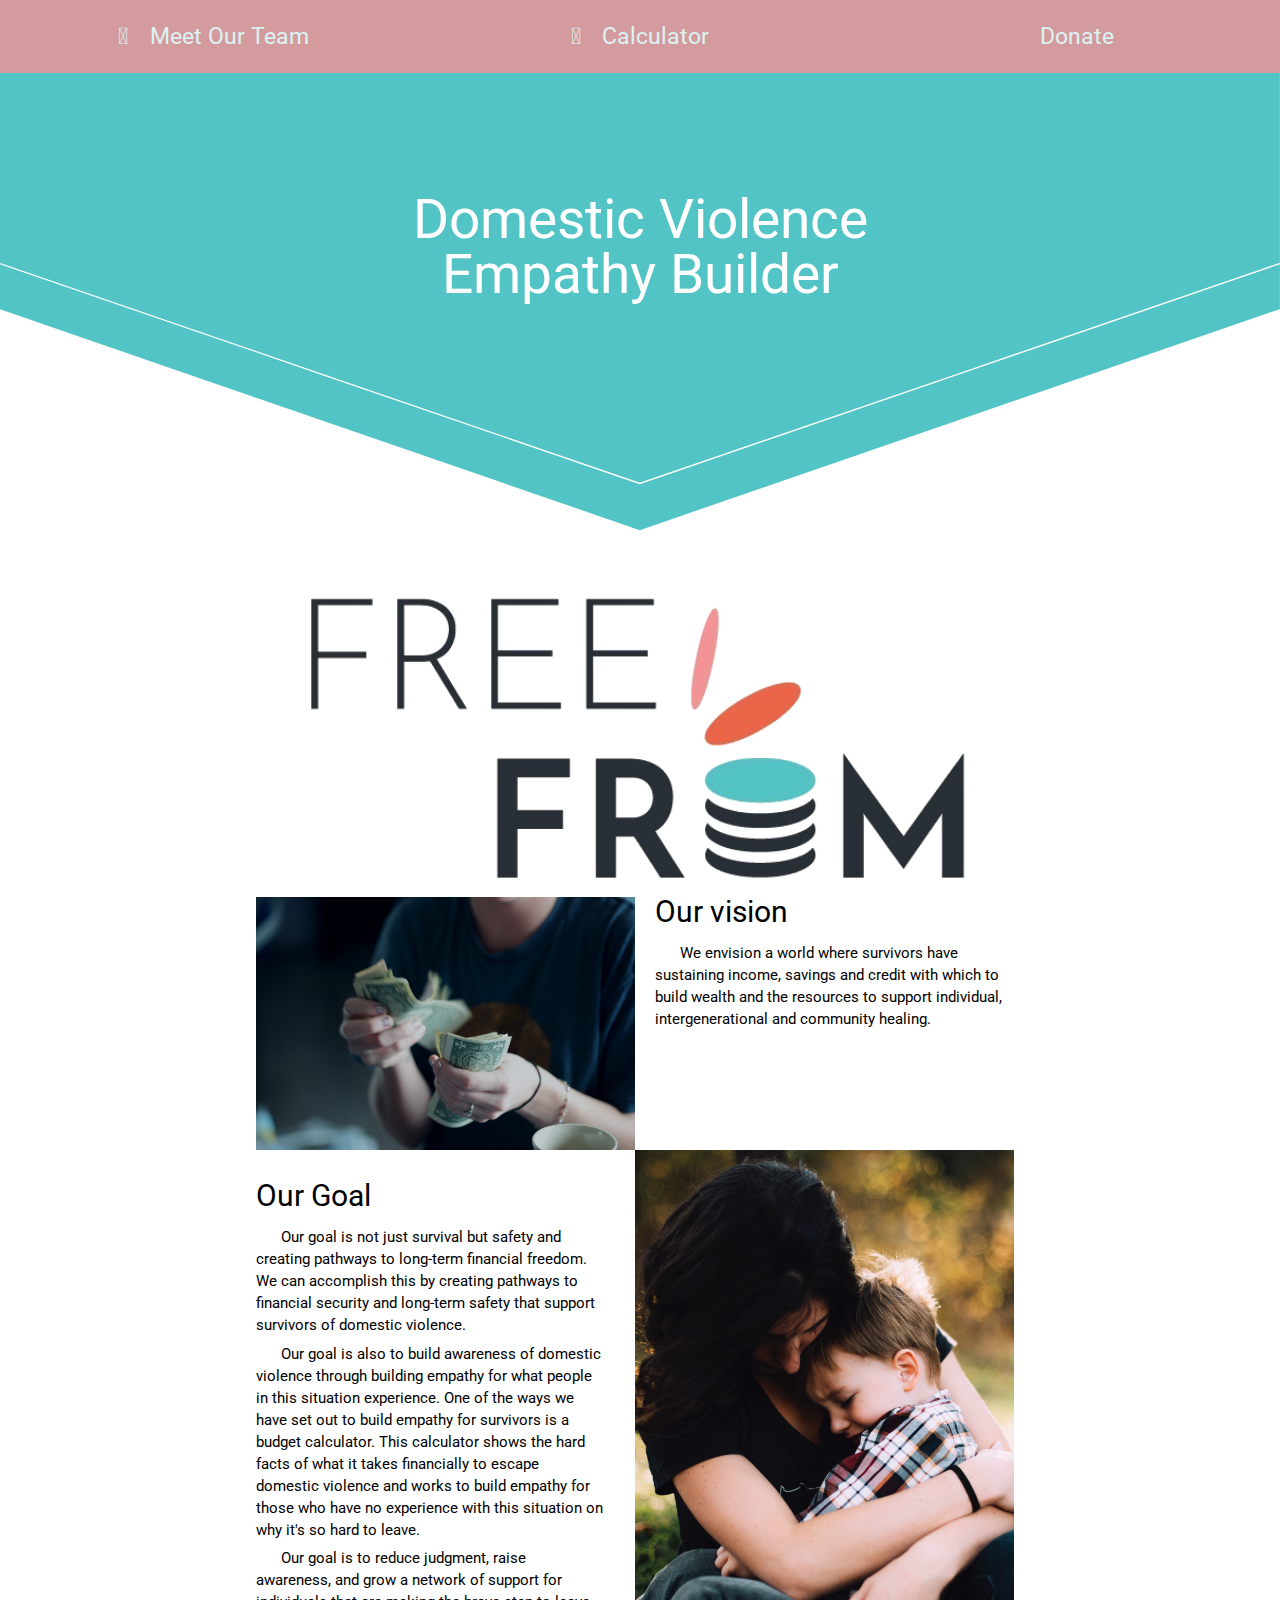
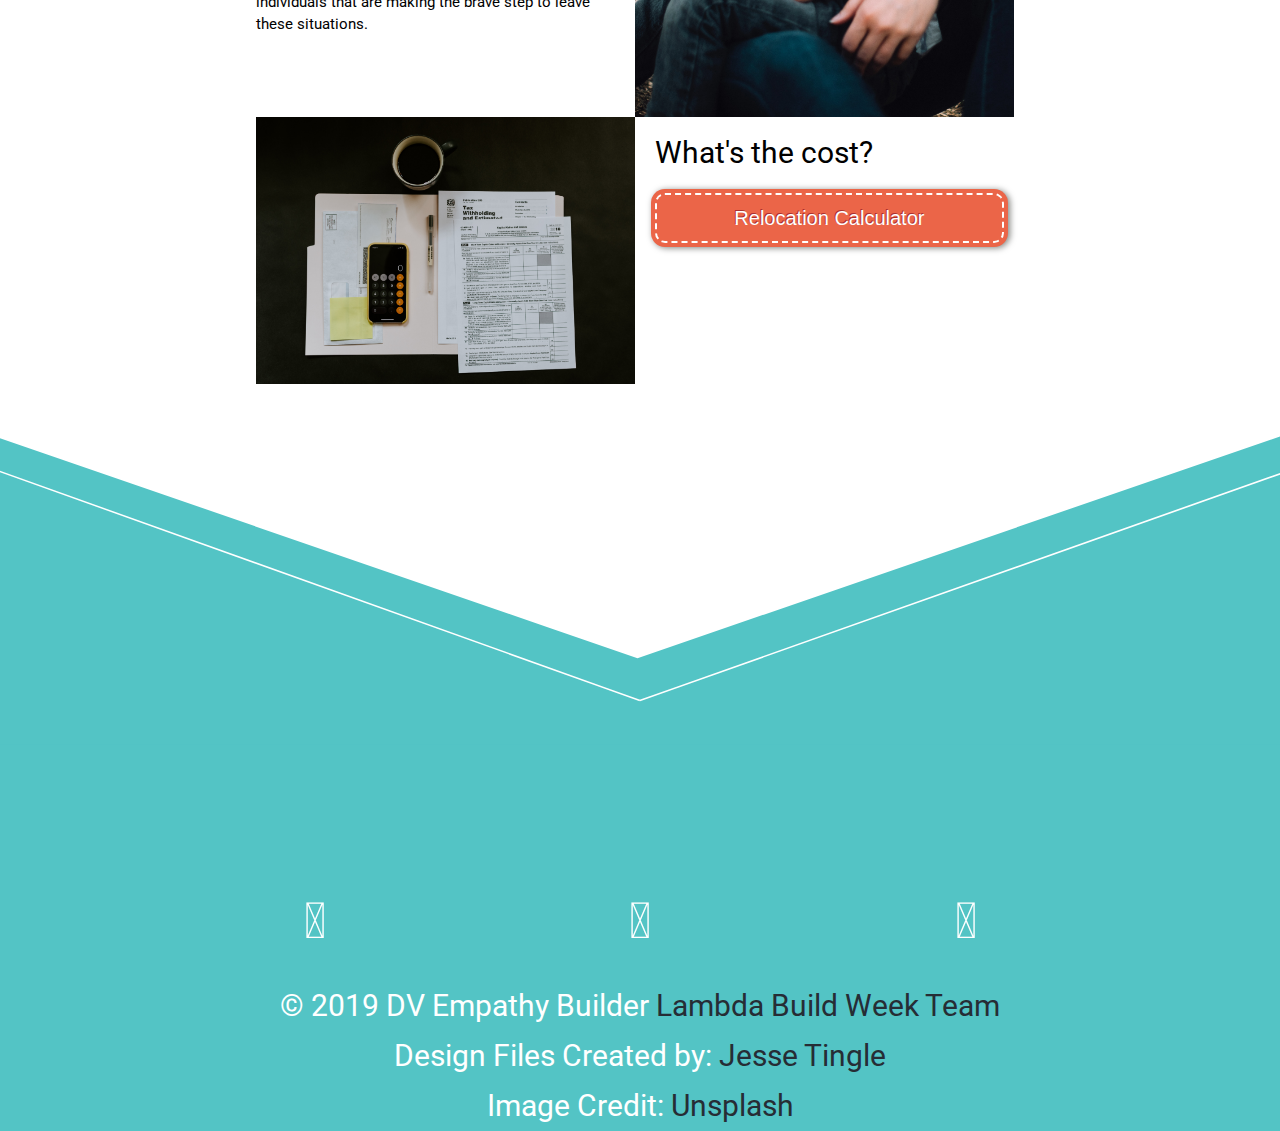
==== commit ba2091b0: "Merge pull request #39 from build-week-dv-empathy-builder/about" ====
--- a/index.html
+++ b/index.html
@@ -27,7 +27,7 @@
     <header class="home">
       <nav class="main-nav">
         <div class="text">
-          <a href="index.html"><i class="fas fa-home"></i>Home</a>
+          <a class="home-item" href="index.html"><i class="fas fa-home"></i>Home</a>
           <a class="team" href="about.html"><i class="fas fa-users"></i>Meet Our Team</a>
           <a href="https://adoring-bell-ab319d.netlify.com/calculator/demographics" target="_blank"><i class="fas fa-calculator"></i>Calculator</a>
           <a href="https://freefrom.networkforgood.com/projects/64964-freefrom" target="_blank"><i class="fas fa-donate"></i>Donate</a>
@@ -44,7 +44,7 @@
                 <span></span>
                 <span></span>
                 <ul id="menu">
-                  <li>
+                  <li class="home-item">
                     <a class="active" href="index.html">
                       <i class="fas fa-home"></i> Home
                     </a>
@@ -55,12 +55,12 @@
                     </a>
                   </li>
                   <li>
-                    <a class="active" href="https://adoring-bell-ab319d.netlify.com/calculator/demographics">
+                    <a target="_blank" class="active" href="https://adoring-bell-ab319d.netlify.com/calculator/demographics">
                       <i class="fas fa-calculator"></i> Calculator
                     </a>
                   </li>
                   <li>
-                    <a href="https://freefrom.networkforgood.com/projects/64964-freefrom">
+                    <a target="_blank" href="https://freefrom.networkforgood.com/projects/64964-freefrom">
                       <i class="fas fa-donate"></i>Donate
                     </a>
                   </li>
